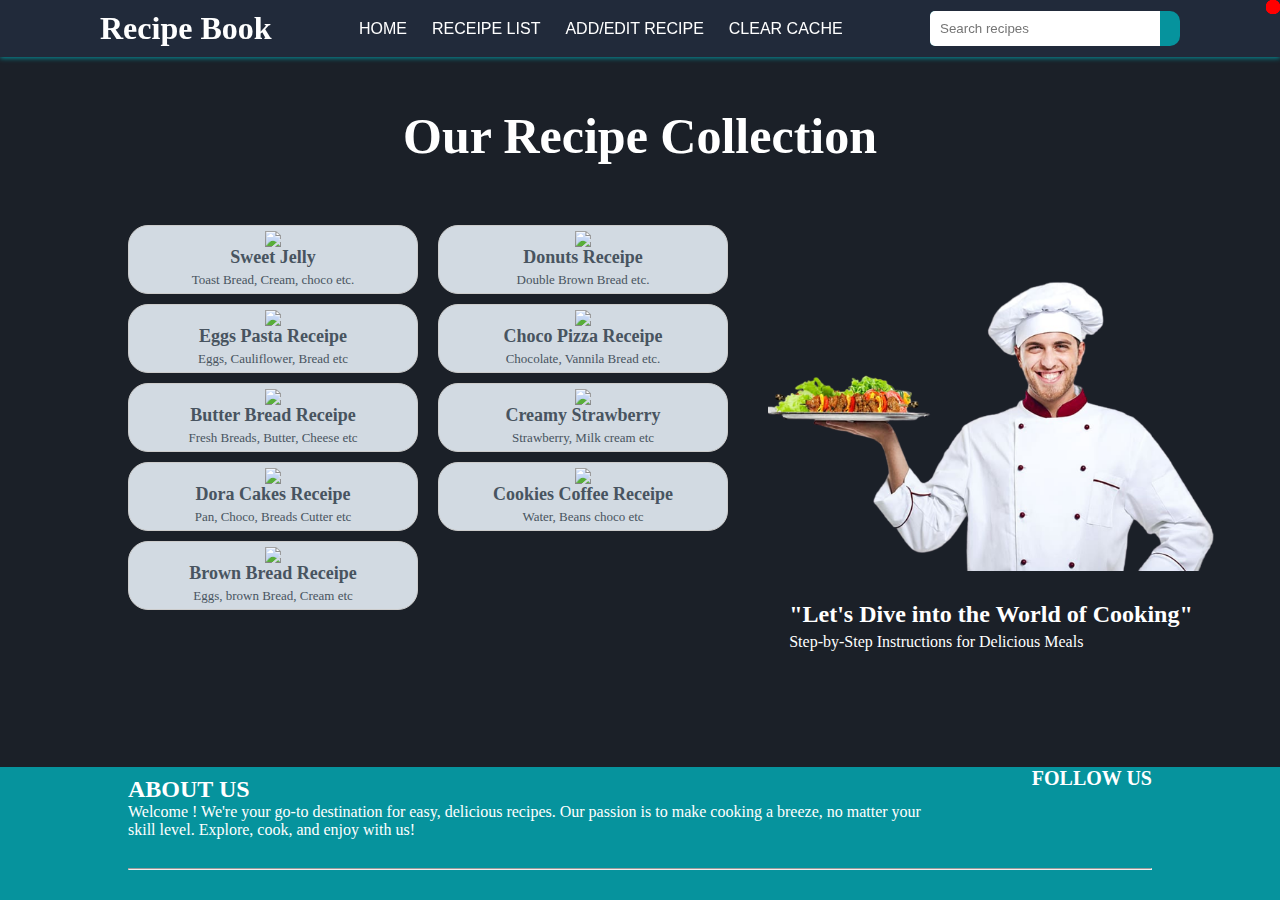
==== index.html @ 87f0ecff "first commit" ====
<!DOCTYPE html>
<html lang="en">
<head>
    <meta charset="UTF-8">
    <meta name="viewport" content="width=device-width, initial-scale=1.0">
    <title>Recipe Book</title>
    <link rel="stylesheet" type="text/css" href="./Css/style.css"/>
    <link rel="stylesheet" href="https://cdnjs.cloudflare.com/ajax/libs/font-awesome/6.4.2/css/all.min.css" integrity="sha512-z3gLpd7yknf1YoNbCzqRKc4qyor8gaKU1qmn+CShxbuBusANI9QpRohGBreCFkKxLhei6S9CQXFEbbKuqLg0DA==" crossorigin="anonymous" referrerpolicy="no-referrer" />
</head>
<body>
    <div id="postdetails">  
    </div>
    <div id="wrapper">
    
        <div class="navbar">
            <div class="mobilemenu_result" id="jj">

            </div>
            <div class="logo">
                <h1>Recipe Book</h1>
            </div>
            <div class="mobilemenu" onclick="menulist()">
                <div><i class="fa-solid fa-bars"></i> <span>Menu</span></div>
            </div>
            <div class="menu">
                <ul id="mm">
                    <li><a href="index.html">Home</a></li>
                    <li><a href="">Receipe List</a></li>
                    <li><a class="addProduct"  href = './addProduct.html'>
                        Add/Edit Recipe
                    </a>
                    </li>
                    <li onclick="deleteData()"><a href="">Clear Cache</a></li>
                </ul>
            </div>
            <div class="search">
                <input type="text" id="search-input" placeholder="Search recipes" >
                <i class="fa-solid fa-magnifying-glass" onclick="Search()"></i>
                <div class="search-result">
                    
                </div>
            </div>
        </div>
        <div class="heading">
            <h1>Our Recipe Collection</h1>
        </div>
        <div class="main">
            <div class="section-receipelist">
                <div id="data-container" class="hh"></div>
            </div>
            <div class="receipeMan-image">
                <img src="./Assest/cooking_img.png" alt="">
               <div class="para">
                <h2>"Let's Dive into the World of Cooking"
                </h2>
                <p>Step-by-Step Instructions for Delicious Meals
                </p>
               </div>
            </div>
        </div>
        <div class="footer">

           <div class="ft1">
            <div class="about-section">
                <h2>ABOUT US</h2>
                <p>Welcome ! We're your go-to destination for easy, delicious recipes. Our passion is to make cooking a 
                    breeze, no matter your skill level. Explore, cook, and enjoy with us!</p>
            </div>
            <div class="follow-us">
                <h2>Follow us</h2>
               <div class="icons">
                <a href=""><i class="fa-brands fa-facebook"></i></a>
                <a href=""><i class="fa-brands fa-instagram"></i></a>
                <a href="">
                    <i class="fa-brands fa-square-x-twitter"></i>
                </a>
                <a href="">
                    <i class="fa-brands fa-pinterest"></i>
                </a>
               </div>
            </div>
        </div>
        <hr>
        <div class="copyright" id="c1">
            <h3>Copyright © 2023 Recipe Book</h3>
        </div>
        </div>
    </div>
    <script src="./index.js" type="text/javascript"></script>
</body>
</html>
---- Css/style.css ----
*{
    margin: 0;
    padding: 0;
    box-sizing: border-box;
}
:root{
     --primaryColour : #06939d;
     --black : #212a3a;
}
body{
    position: relative;
}
#wrapper{
    /* position: absolute; */
    height: 100vh;
    overflow-x: hidden;
    overflow-y: auto;
    /* background-color: var(--black); */
    background: #1B2028 !important;
    /* position: relative; */
}

.post-details-container:nth-child(even){
    display: none;
}

.postdetails{
    position: absolute;
    height: 100vh;
    width: 100vw;
    background-color: #1B2028;
}
.mobilemenu_result{
    position: absolute;
    /* height: 20px; */
    background-color: var(--primaryColour);
    width: 80%;
    top: 100%;
    display: none;
    border-radius: 0 0 5px 5px;
}
.mobilemenu_result ul li{
    list-style: none;
    text-align: center;
    padding: 10px 0px;
}
.mobilemenu_result li:hover{
    background-color: var(--black);
}
.mobilemenu_result a{
   text-decoration: none;
   color: white;
   margin: 0 auto;
   font-family: 'Times New Roman';
   /* font-size: 15px; */
   text-transform: uppercase;
   font-weight: bold;
   
   /* text-align: center; */
}
.heading{
    font-size: 25px;
    color: white;
    display: flex;
    margin-top: 50px;
    justify-content: center;
}
.navbar{
    top: 0;
    position: sticky !important;
    width: 100%;
    padding: 10px 100px;
    background-color: var(--black);
    color: white;
    display: flex;
    justify-content: space-between;
    align-items: center;
    box-shadow: 0px 1px 5px var(--primaryColour);
}
.logo img{
    height: 40px;
}
.logo:hover{
    color: var(--primaryColour);
}
#hidden{
    display: none;
}
.menu ul{
    display: flex;
    gap: 25px;
    list-style: none;
    align-items: center;
    /* align-items: center; */
    /* justify-content: center; */
    /* text-decoration: none; */
}
.menu ul li a{
    text-transform: uppercase;
    text-decoration: none;
    color: white;
    font-size: 16px;
    position: relative;
    font-family: 'Trebuchet MS', 'Lucida Sans Unicode', 'Lucida Grande', 'Lucida Sans', Arial, sans-serif;
}

.menu ul li a::before{
    content: '';
    position: absolute;
    height: 1.2px;
    width: 0%;
    background-color:var(--primaryColour);
    bottom: 0;
    left: 0;
    transition: width 0.5s ease-in-out;
}
.menu ul li a:hover::before{
    width: 100%;
}
.menu ul i{
    font-size: 15px;
}
.search{
    width: 250px;
    background-color: var(--primaryColour);
    height: 35px;
    display: flex;
    align-items: center;
    border-radius: 5px 10px 10px 5px;
    /* overflow: hidden; */
    position: relative;
    /* gap: 10px; */
}

.fa-magnifying-glass{
    padding: 0 10px;
    font-size: 18px;
    cursor: pointer;
}
.result-box{
    width: 100%;
    height: 80px;
    background-color: var(--primaryColour);
    color: white;
    display: flex;
    justify-content: center;
    align-items: center;
    border-radius: 10px;
    font-size: 15px;
    margin-bottom: 10px;
    /* padding-bottom: 10px; */
    /* display: none; */
}
.search input[type='text']{
    outline: none;
    border: none;
    height: 100%;
    width: 100%;
    border-radius: 5px 0 0 5px;
    padding-left: 10px;
}
.search-result{
    position: absolute;
    height: fit-content;
    background:rgba(255,255,255, 0.3);
    border-radius: 5px 10px 10px 5px;
    width: 100%;
    top: 35px;
    padding: 20px;
    display: none;
}
.main{
    padding: 60px 10%;
    display: grid;
    gap: 40px;
    grid-template-columns: 600px 1fr;
    /* grid-template-rows: 1fr; */
    justify-content: space-between;
}
.section-receipelist{
    /* display: flex; */
    /* border: 2px solid red; */
    /* grid-template-columns: repeat(3,1fr); */
    /* grid-template-rows: repeat(4,1fr); */
    /* column-gap: 12px; */
    /* row-gap: 10px; */
}
.receipeMan-image{
    display: flex;
    flex-direction: column;
    align-items: center;
    color: white;
    gap: 30px;
    justify-content: center;
}
.para{
    display: flex;
    flex-direction: column;
    gap: 5px;
}
.box{
    background-color: green;
}
.receipeMan-image img{
  
    height: 60%;
}
.footer{
    display: flex;
    flex-direction: column;
    padding: 0 10%;
    color: white;
    background-color: var(--primaryColour);
}
.ft1{
    display: flex;
    justify-content: space-between;
    align-items: center;
    background-color: var(--primaryColour);
}
.ft-logo img{
    height: 50px;
}
.follow-us h2{
    text-transform: uppercase;
    font-size: 20px;
    margin-bottom: 30px;
}

.follow-us a{
    text-decoration: none;
    font-size: 25px;
    color: var(--black);
    padding: 5px;
    border-radius: 5px;
    /* background-color: var(--black) ; */
}
.footer-svg{
    position: relative;
    bottom: -5px;
}
.about-section{
    width: 80%;
}
hr{
    margin: 20px 0;
}
.copyright{
    padding: 10px;
}
.copyright a{
    color: white;
}
.fa-facebook{
    color: blue;
}
.fa-instagram{
    color: pink;
}
.fa-pinterest{
    color: red;
}
.recipe-item:hover{
    scale: 1.02;
}
.recipe-item {
    /* margin-bottom: 20px; */
    /* padding: 10px; */
    display: flex;
    flex-direction: column;
    align-items: center;
    border: 1px solid #ccc;
    border-radius: 20px;
    background-color: #d2dae2;
    color: black;
    padding: 5px;
    cursor: pointer;
    transition: all .2s ease-in-out;
  }

#data-container{
        display: grid;
        grid-template-columns: repeat(2, 1fr); /* Change 3 to 2 columns */
        grid-template-rows: repeat(4, 1fr);
        column-gap: 20px; /* Increase the column gap to make columns wider */
        row-gap: 10px;
    }
.recipe-item h2{
    color: #485460;
    font-weight: bold;
    font-size: 18px;
}
.recipe-item p{
    color: #485460;
    padding-top: 4px;
    font-size: 13px;
}

.post-details-container{
    position: relative;
    top: 50%;
    left: 50%;
    transform: translate(-50%,-50%);
    width: 50%;
    /* height: 400px; */
    background-color: white;
    border-radius: 20px;
    padding: 30px;
    display: flex;
    flex-direction: column;
    align-items: center;
    box-shadow: 2px 2px 10px #FF6F00, -2px -2px 10px #FF6F00;
    gap: 30px;
}
.addProductPage{
    position: absolute;
    height: 100vh;
    background-color: #1B2028;
    width: 100vw;
    display: flex;
    justify-content: center;
    align-items: center;
    display: none;
}

#addpd-visible{
    display: block;
}

#addpd{
    /* position: relative; */
    width: 35vw; 
     height: 60vh; 
    /* background-color: orange; */
    padding: 20px;
    color: white;
    background-color: #1B2028;
    top: 50%;
    left: 50%;
    /* transform: translate(-50%,-50%); */
    /* display: none; */
    border-radius: 10px;
    box-shadow: 2px 2px 2px red, -2px -2px 2px red;
}

.fa-plus{
    font-size: 25px;
}
.receipe-item{
    position: relative;
}
.cancel{
    position: absolute;
    /* background: url('https://encrypted-tbn0.gstatic.com/images?q=tbn:ANd9GcTfqlWR7aVPrAHTK0iF64aebSEZlTt8MFZt6g&usqp=CAU'); */
    width: 14px;
    height: 14px;
    background-color: red;
    right: 0;
    top: 0;
    border-radius: 50%;
    /* box-shadow: 1px 1px 5px orange; */
    padding: 1px;
}
/* .delete{
    position: absolute;

} */
.mobilemenu{
    display: none;
}
@media screen and (max-width: 1190px) {
    .search{
        display: none;
    }
    .main{
        padding: 60px 10%;
        display: grid;
        gap: 40px;
        grid-template-columns: 1fr;
        grid-template-rows: 1fr 1fr;
        justify-content: space-between;
    }
  }
@media screen and (max-width : 924px) {
    .menu{
        display: none;
    }
    .mobilemenu{
        display: block;
        background-color: var(--primaryColour);
        padding: 10px;
        display: flex;
        justify-content: center;
        align-items: center;
        border-radius: 10px;
    }
}

@media screen and (max-width : 678px) {
    #data-container{
        box-sizing: border-box;
        display: grid;
        grid-template-columns: repeat(2,1fr);
        grid-template-rows: repeat(6,1fr);
        column-gap: 12px;
        row-gap: 10px;
    }
}

@media screen and (max-width : 668px) {
    #data-container{
        /* box-sizing: border-box; */
        display: grid;
        grid-template-columns: 1fr;
        grid-template-rows: repeat(12,1fr);
        /* column-gap: 12px; */
        /* padding: 0 10%; */
        row-gap: 10px;
    }
    .recipe-item{
        width: 500px;
    }
}

@media screen and (max-width : 556px) {
    #data-container{
        display: flex;
        flex-direction: column;
        row-gap: 10px;
        justify-content: center;
    }
    .recipe-item{
        width: 300px;
    }
    .mobilemenu span{
        display: none;
    }
    .ft1{
        display: flex;
     justify-content: space-between;
     align-items: center;
      background-color: var(--primaryColour);
      flex-direction: column;
      row-gap: 30px;
    }
    .ft1 h2{
        text-align: center;
        background-color: var(--black);
        border-radius: 10px;
        padding: 5px 2px;
    }
    .main{
        display: flex;
        flex-direction: column;
    }
    .receipeMan-image img{
        /* height: 200px; */
        height: 250px;
    }
    .post-details-container{
        /* height: 550px; */
        width: 80%;
    }
}
@media screen and (max-width : 411px) {
    .navbar{
        display: flex;
        /* width: 100%; */
        justify-content: space-around;
    }
    .main{
        display: flex;
        flex-direction: column;
    }
    .receipeMan-image img{
        /* height: 200px; */
        height: 200px;
    }
    .post-details-container{
        width: 80%;
        /* height: 650px; */
    }
    .mobilemenu{
        margin-right: 10px;
    }
    .addProduct{
        margin-left: 5px;
    }
}
/*-----------------Add Product Css---------------*/
.addProductPage{
    height: 100vh;
    width: 100vw;
    background-color: #1B2028;
    overflow-x: hidden;
    overflow-y: auto;
    color: white;
    display: flex;
    justify-content: center;
    align-items: center;
    
}
#addpd{
    display: flex;
    flex-wrap: wrap;
    box-shadow: 2px 2px 5px var(--primaryColour), -2px -2px 5px var(--primaryColour);
    padding: 10px 20px;
}
caption{
    padding: 10px 0px;
    font-size: 18px;
    font-weight: bold;
    color: var(--primaryColour);
}
input[type='submit']{
    margin-top: 10px;
    padding: 5px 10px;
    background-color: var(--primaryColour);
    color: var(--black);
    border: none;
    font-weight: bold;
    border-radius: 10px;
    cursor: pointer;
    /* font-size: 10px; */
}
textarea{
    width: 100%;
}
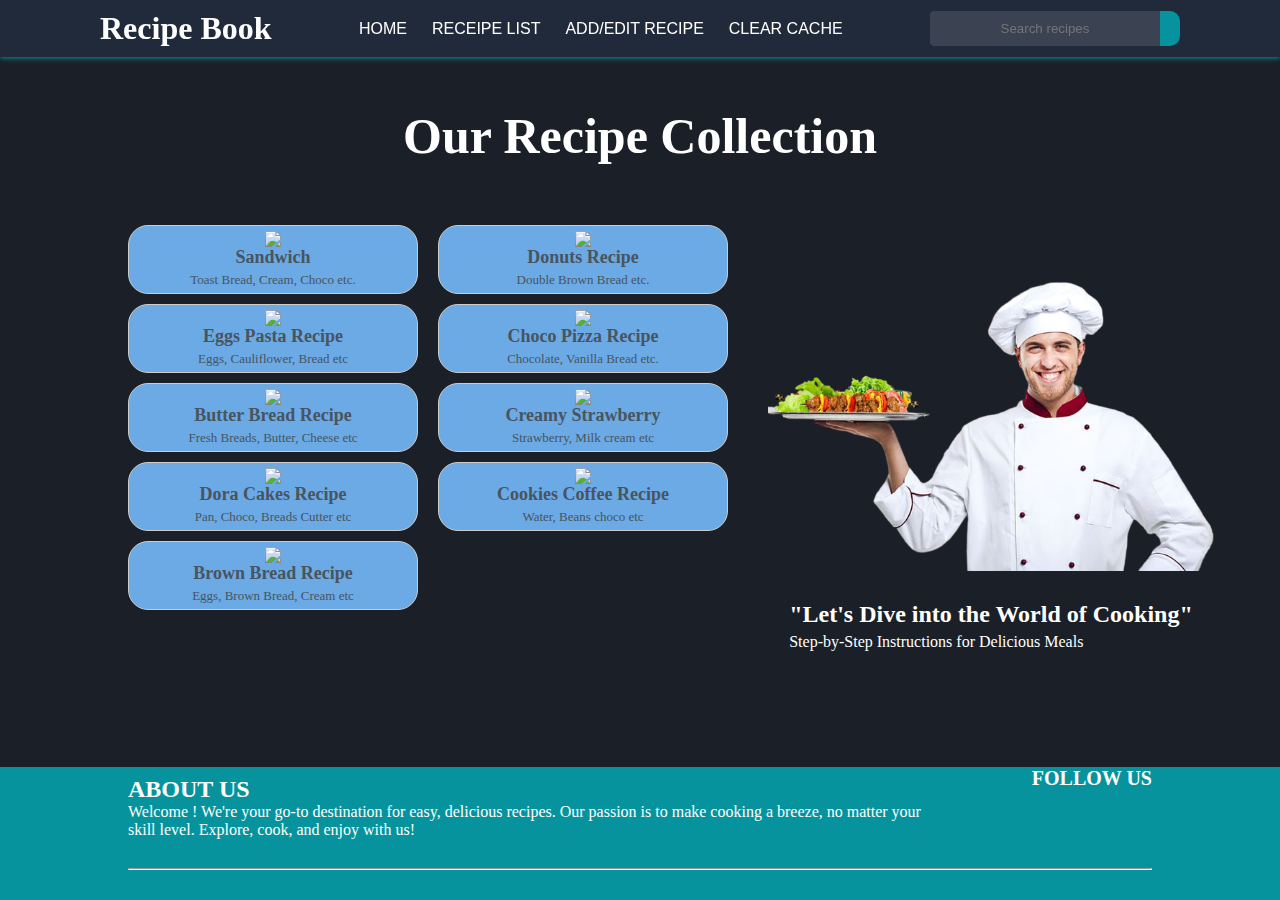
==== commit 364414b3: "first commit" ====
--- a/index.html
+++ b/index.html
@@ -49,7 +49,7 @@
                 <div id="data-container" class="hh"></div>
             </div>
             <div class="receipeMan-image">
-                <img src="./Assest/cooking_img.png" alt="">
+                <img src="./Images/cooking_img.png" alt="">
                <div class="para">
                 <h2>"Let's Dive into the World of Cooking"
                 </h2>
--- a/Css/style.css
+++ b/Css/style.css
@@ -271,7 +271,7 @@
     align-items: center;
     border: 1px solid #ccc;
     border-radius: 20px;
-    background-color: #d2dae2;
+    background-color: #6baae5;
     color: black;
     padding: 5px;
     cursor: pointer;
@@ -340,7 +340,7 @@
     /* transform: translate(-50%,-50%); */
     /* display: none; */
     border-radius: 10px;
-    box-shadow: 2px 2px 2px red, -2px -2px 2px red;
+    box-shadow: 2px 2px 2px rgb(235, 230, 230), -2px -2px 2px rgb(231, 229, 229);
 }
 
 .fa-plus{
@@ -354,7 +354,6 @@
     /* background: url('https://encrypted-tbn0.gstatic.com/images?q=tbn:ANd9GcTfqlWR7aVPrAHTK0iF64aebSEZlTt8MFZt6g&usqp=CAU'); */
     width: 14px;
     height: 14px;
-    background-color: red;
     right: 0;
     top: 0;
     border-radius: 50%;
@@ -488,7 +487,8 @@
     }
 }
 /*-----------------Add Product Css---------------*/
-.addProductPage{
+/* Default styles for larger screens */
+.addProductPage {
     height: 100vh;
     width: 100vw;
     background-color: #1B2028;
@@ -498,31 +498,75 @@
     display: flex;
     justify-content: center;
     align-items: center;
-    
-}
-#addpd{
+}
+
+textarea {
     display: flex;
     flex-wrap: wrap;
     box-shadow: 2px 2px 5px var(--primaryColour), -2px -2px 5px var(--primaryColour);
     padding: 10px 20px;
 }
-caption{
+
+caption {
     padding: 10px 0px;
     font-size: 18px;
     font-weight: bold;
     color: var(--primaryColour);
 }
-input[type='submit']{
+
+input[type='text'],
+input[type='submit'],
+textarea {
+    width: 100%;
+    margin: 5px 0;
+    padding: 10px;
+    background-color: #3B4252;
+    color: white;
+    border: none;
+    border-radius: 5px;
+    outline: none;
+    text-align: center; /* Center-align text within form elements */
+}
+
+input[type='submit'] {
     margin-top: 10px;
-    padding: 5px 10px;
     background-color: var(--primaryColour);
     color: var(--black);
-    border: none;
     font-weight: bold;
     border-radius: 10px;
     cursor: pointer;
-    /* font-size: 10px; */
-}
-textarea{
-    width: 100%;
-}+    transition: background-color 0.3s ease;
+}
+
+input[type='submit']:hover {
+    background-color: #4C566A;
+}
+
+textarea {
+    min-height: 100px;
+}
+
+/* Media query for smaller screens */
+@media (max-width: 768px) {
+    .addProductPage {
+        padding: 20px;
+    }
+
+    #addpd {
+        flex-direction: column;
+        align-items: center;
+    }
+
+    caption {
+        font-size: 24px; /* Increase caption font size */
+    }
+
+    input[type='text'],
+    input[type='submit'],
+    textarea {
+        text-align: center; /* Center-align text within form elements */
+    }
+}
+
+
+/* Additional media queries for even smaller screens can be added as needed */
